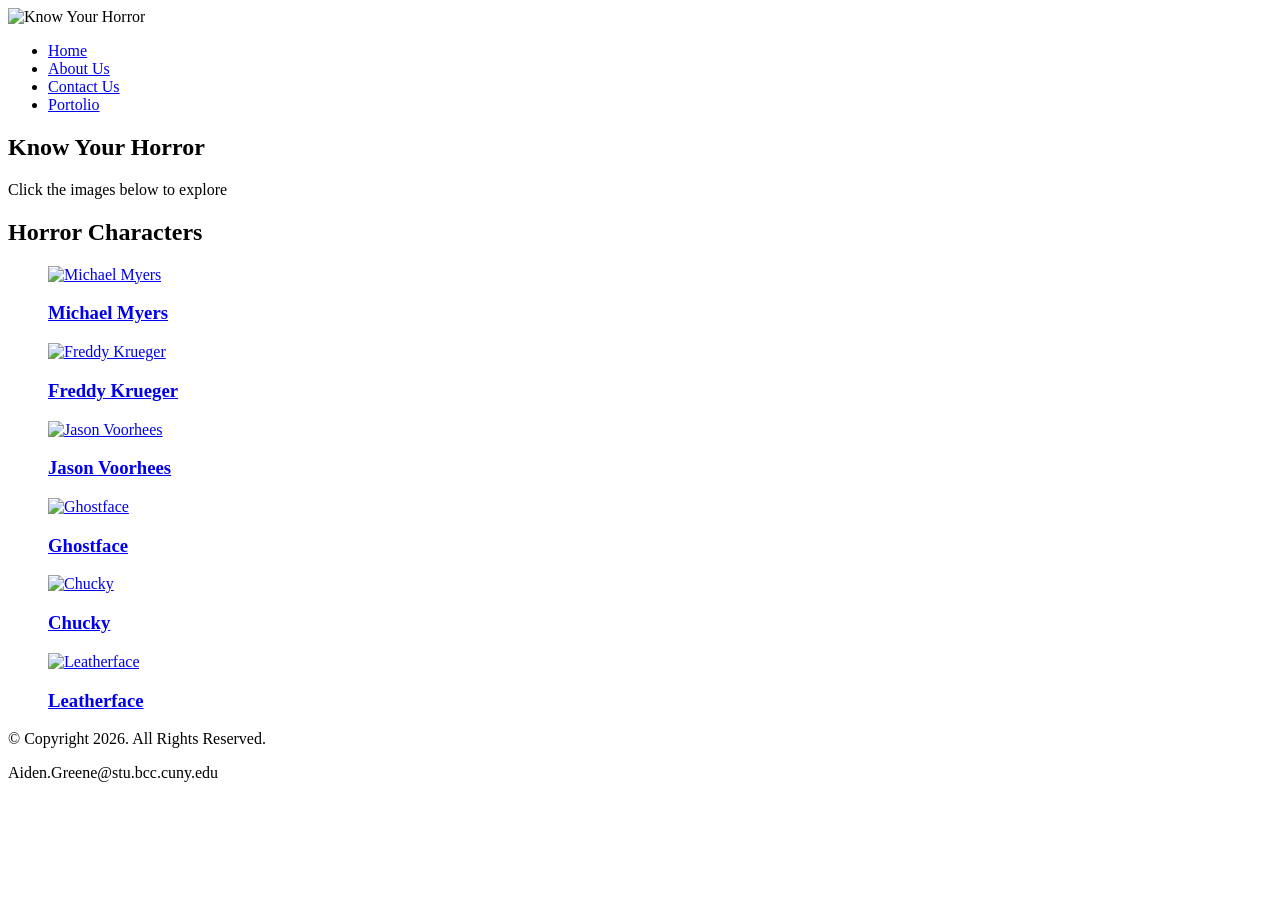
==== index.html @ 1dea75f3 "Add files via upload" ====
<!doctype html>
<!-- This website template was created by: Aiden Greene -->
<html lang="en">
<head>
<meta charset="utf-8">
<title>Know Your Horror</title>
<link rel="stylesheet" href="css/styles.css">
<meta name="viewport" content="width=device-width, initial-scale=1">
<meta name="Description" content="This is dedicated for new horror fans who may want information about their favorite killers">
<meta name="Keywords" content="slasher, killers, horror">	
<link rel="preconnect" href="https://fonts.googleapis.com">
<link rel="preconnect" href="https://fonts.gstatic.com" crossorigin>
<link href="https://fonts.googleapis.com/css2?family=Francois+One&family=Roboto+Slab:wght@100..900&display=swap" rel="stylesheet">
<link rel="shortcut icon" href="images/favicon.ico">
<link rel="icon" type="image/png" sizes="32x32" href="images/favicon-32.png">
<link rel="apple-touch-icon" sizes="180x180" href="images/apple-touch-icon.png">
<link rel="icon" sizes="192x192" href="images/android-chrome-192.png">	
</head>
		
<body>
	<div id="container">
	
	<!--Header area will be used for the logo or website name-->
	<header>	
		<img src="images/knowyourhorror.png" alt="Know Your Horror" class="logo"><br>
	</header>
	
		
	
		
	<nav>
	<ul>
		<li><a href="index.html">Home</a></li>
		<li><a href="about.html">About Us</a></li>
		<li><a href="contact.html">Contact Us</a></li>
		<li><a href="portfolio.html">Portolio</a></li>
		</ul>
	</nav>
	
		<!-- Use the main area to add the main content of the webpage -->
	<main>
		<section>
      <h1 class="h1index">Know Your Horror</h1>
	  <p class="pindex">Click the images below to explore</p>	
    </section>

    <section>
      <h2>Horror Characters</h2>
		
		<div class="article-grid">		
      <article>
		  <a href="michaelmyers.html">
		 <figure class="Character-card">
		 <img src="images/halloweenkills.png" alt="Michael Myers" class="characters">
		<figcaption>
		<h3>Michael Myers</h3>	
		</figcaption>	 
		</figure>
		  </a>	  
      </article>

      <article>
	  <a href="freddykrueger.html">	  
	  <figure class="Character-card">
	  <img src="images/freddy.png" alt="Freddy Krueger" class="characters">
	  <figcaption>  
      <h3>Freddy Krueger</h3>
	  </figcaption>
      </figure>
	  </a>  
      </article>

      <article>
	  <a href="jasonvoorhees.html"> 
	  <figure class="Character-card">
	  <img src="images/jason.png" alt="Jason Voorhees" class="characters">
	  <figcaption>  
      <h3>Jason Voorhees</h3>
	  </figcaption>
      </figure>
	  </a>	  
      </article>

      <article>
	  <a href="ghostface.html">	  
      <figure class="Character-card">
	  <img src="images/ghostface.png" alt="Ghostface" class="characters">
	  <figcaption>  
      <h3>Ghostface</h3>
	  </figcaption>
      </figure>
	  </a>	  
	  </article>
			
	  <article>
	  <a href="chucky.html">
	  <figure class="Character-card">
	  <img src="images/chucky.png" alt="Chucky" class="characters">
	  <figcaption>  
      <h3>Chucky</h3>
	  </figcaption>
      </figure>
	  </a>
      </article>
			
	  <article>
	  <a href="leatherface.html">	  
	  <figure class="Character-card">
	  <img src="images/leatherface.png" alt="Leatherface" class="characters">
	  <figcaption>  
      <h3>Leatherface</h3>
	  </figcaption>
      </figure>
	  </a>
      </article>		
			
    </div>
    </section>
		<div>
		</div>
	</main>
	
		<!-- Use the footer area to add webpage footer content -->
	<footer>
		<p>© Copyright 2026. All Rights Reserved.</p>
		<p>Aiden.Greene@stu.bcc.cuny.edu</p>
	</footer>
		
	</div>	
	
</body>
</html>
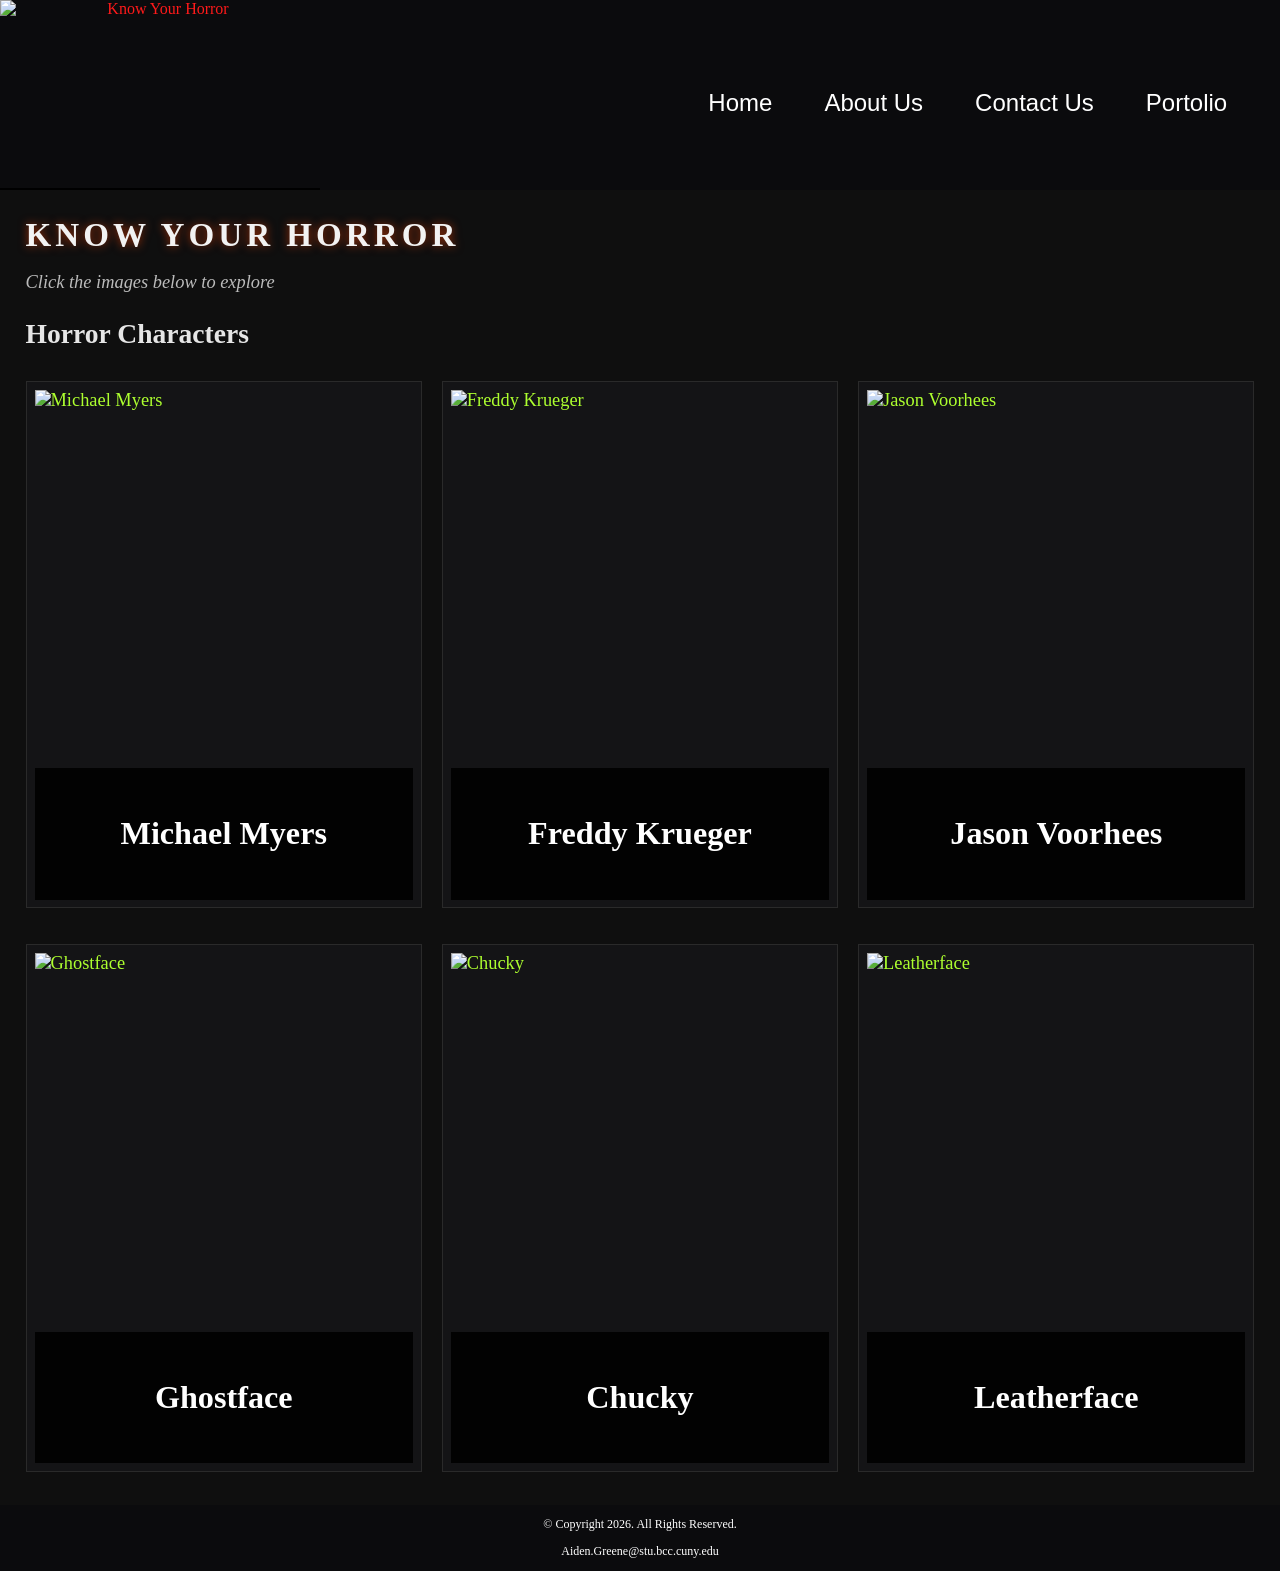
==== commit 9b11dc5c: "Fix HTML formatting and structure" ====
--- a/index.html
+++ b/index.html
@@ -4,7 +4,7 @@
 <head>
 <meta charset="utf-8">
 <title>Know Your Horror</title>
-<link rel="stylesheet" href="css/styles.css">
+<link rel="stylesheet" href="styles.css">
 <meta name="viewport" content="width=device-width, initial-scale=1">
 <meta name="Description" content="This is dedicated for new horror fans who may want information about their favorite killers">
 <meta name="Keywords" content="slasher, killers, horror">	
@@ -129,4 +129,4 @@
 	</div>	
 	
 </body>
-</html>+</html>
--- a/styles.css
+++ b/styles.css
@@ -0,0 +1,627 @@
+/*
+Author: Aiden Greene
+Date: 3/4/2026
+File name: styles.css
+*/
+
+/* CSS Reset */
+body, header, nav, main, footer, h1, div, img, ul, figure, figcaption, section, article, aside {
+	margin: 0;
+	padding: 0;
+	border: 0;	
+}
+
+/* Style rules for body and images */
+body {
+    background: #0b0b0d;
+    color: #e6e6e6;
+}
+
+.about-ul {
+     padding-left: 40px;
+    text-align: left;
+    margin-left: 0;
+}
+
+.about-li {
+	 position: relative;
+    padding-left: 10px;
+    margin-bottom: 16px;
+    color: #d8d8d8;
+    line-height: 1.6;
+}
+
+.contact-h2 {
+	font-family: 'Playfair Display', serif;
+    text-transform: uppercase;
+    letter-spacing: 4px;
+    margin-bottom: 10px;
+    text-shadow: 0 0 10px rgba(255, 69, 0, 0.6); 
+    color: #f2f2f2;
+	text-align: center;
+}
+
+.contact-P {
+	text-align: center;
+	text-transform: uppercase;
+}
+
+.about-H2 {
+	font-family: 'Playfair Display', serif;
+    text-transform: uppercase;
+    letter-spacing: 4px;
+    margin-bottom: 10px;
+    text-shadow: 0 0 10px rgba(255, 69, 0, 0.6); 
+    color: #f2f2f2;
+	text-align: center;
+	
+}
+
+.about-p {
+	font-size: 1.1em;
+	line-height: 1.8;
+	font-family: 'Roboto', sans-serif;
+	background-color: #111;
+	text-shadow: 0 0 10px rgba(255, 69, 0, 0.6);
+	letter-spacing: 2px;
+	
+}
+
+.horrorimg {
+	display: block; 
+    margin-left: auto;
+    margin-right: auto;
+}
+
+.pindex {
+	font-style: italic;
+    color: #bbbbbb;
+    margin-bottom: 25px;
+}
+
+.h1index {
+	font-family: 'Playfair Display', serif;
+    text-transform: uppercase;
+    letter-spacing: 4px;
+    margin-bottom: 10px;
+    text-shadow: 0 0 10px rgba(255, 69, 0, 0.6); 
+    color: #f2f2f2;
+}
+
+.logo {
+    width: 100%;
+    height: 102%;
+    display: block;
+}
+
+.characters {
+    width: 100%;      /* fills container width */
+    height: 100%;     /* fills container height */
+    object-fit: cover; /* crops instead of stretching */
+    display: block;/* removes inline spacing issues */
+}
+
+.Character-card:hover {
+	opacity: 1;
+    box-shadow: 0 0 16px 6px #800000;
+}
+
+.article-grid article {
+    position: relative;
+    overflow: hidden;
+    height: auto; /* or whatever card height you want */
+}
+
+.article-grid img {
+	width: 100%;
+    aspect-ratio: 1 / 1;
+    object-fit: cover; 
+    object-position: center; 
+    display: block;
+}
+
+/*Mobile view for index*/
+.article-grid figcaption {
+width: 100%;
+    padding: 15px 5px; 
+    background: rgba(0, 0, 0, 0.9);
+    color: #fff;
+    text-align: center;
+    font-weight: bold;
+    font-size: 1.4em;
+}
+
+.bullet {
+	color: #8b0000;
+    font-size: 2rem;
+    margin-right: 0.5rem;
+}
+
+.wiki-h1 {
+    color: #aeb6bf; 
+    font-family: 'Special Elite', serif; 
+    text-transform: inherit;
+    text-align: left;
+    text-shadow: 2px 2px 8px rgba(0, 0, 0, 0.8), 0 0 5px rgba(255, 255, 255, 0.1);
+    margin-bottom: 11px;
+    letter-spacing: 2px;
+} 
+
+.wiki-h2 {
+	color: #ff1a1a;
+    text-transform: uppercase;
+    border-bottom: 2px solid #333;
+    padding-bottom: 5px;
+}
+
+.wiki-H2 {
+	color: #B4B6B9;
+    font-family: sans-serif;
+}
+
+.wiki-p {
+	color: #cccccc;
+    line-height: 1.8;
+    letter-spacing: 0.7px;
+    text-shadow: 1px 1px 2px black;
+}
+
+.wiki-timeline {
+font-family: 'Oswald', sans-serif;
+    color: #d5dbdb;
+    letter-spacing: 5px;
+    text-align: center;
+    text-shadow: 1px 1px 0px #000, -1px -1px 0px rgba(255,255,255,0.2);
+    border-top: 1px solid #444;
+    border-bottom: 1px solid #444;
+    padding: 15px 0;
+    margin: 40px 0 20px 0;
+}
+
+figure {
+    margin: 0;
+    height: auto;
+}
+
+/* Style rule for box sizing applies to all elements */
+* {
+  box-sizing: border-box;
+}
+
+/* Style rules for mobile viewport */
+
+/* Style rule for header */
+header {
+    top: 0;
+    height: 190px;
+    color: #ff1a1a;
+    text-align: center;
+    border-bottom: 2px solid #000;
+}
+
+header img {
+    margin: 0 auto;
+}
+
+/* Style rules for navigation area */
+nav {
+    padding: 1%;
+    margin-bottom: 1%;
+}
+
+nav ul {
+    list-style-type: none;
+    text-align: center;
+}
+
+nav li {
+    font-size: 1.5em;
+    font-family: 'Francois One', sans-serif;
+    border-top: 1px solid #fff;
+}
+
+nav li:first-child {
+    border-top: none;
+}
+
+nav li a {
+    display: block;
+    color: #fff;
+    padding: 0.5em 1em;
+    text-decoration: none;
+}
+
+/* Show mobile class, hide tablet-desktop class */
+.mobile {
+    display: block;
+}
+
+.tablet-desktop {
+    display: none;
+}
+
+/* Style rules for main content */
+main {
+    background-color: #0f0f0f;
+    padding: 2%;
+    font-size: 1.15em;
+    font-family: 'Georgia', serif;
+}
+
+.mobile h3 {
+    text-shadow: 5px 5px 8px #ccc;
+}
+
+article {
+    padding: 2%;
+}
+
+article h3 {
+    text-align: center;
+}
+
+article ul {
+    margin-left: 10%; 
+}
+
+article {
+   background-color: #141416;
+    border: 1px solid #2a2a2a;
+    margin: 2% 0;
+    padding: 2%;
+}
+
+/* killers article grid */
+.article-grid {
+    display: grid;
+    grid-template-columns: repeat(1fr);
+    gap: 20px;
+}
+
+.tel-link {
+    background-color: #404040;
+    padding: 2%;
+    margin: 0 auto;
+    width: 80%;
+    text-align: center;
+    border-radius: 5px;
+}
+
+.btn:hover {
+	opacity: 1;
+    box-shadow: 0 0 16px 6px #800000;
+}
+
+.tel-link a {
+    color: #fff;
+    text-decoration: none;
+    font-size: 1.5em;
+    display: block;
+}
+
+.hours {
+    margin-left: 10%;
+}
+
+.action {
+    font-size: 1.35em;
+    color: #666600;
+    font-weight: bold;
+    text-shadow: 5px 5px 8px #ccc;
+}
+
+.frame {
+    position: relative;
+    max-width: 450px;
+    margin: 2% auto;
+}
+
+.pic-text {
+    position: absolute;
+    bottom: 0;
+    background: rgba(0, 0, 0, 0.5); 
+    color: #fff;
+    width: 100%;
+    padding: 20px;
+    text-align: center;
+    font-family: Verdana, Arial, sans-serif;
+    font-size: 1.5em;
+    font-weight: bold;
+}
+
+#weights, #cardio, #training {
+    margin: 0 2%;
+}
+
+.round {
+    border-radius: 8px;
+}
+
+.external-link {
+    color: #666600;
+    font-weight: bold;
+    text-decoration: none;
+}
+
+#contact {
+    text-align: center;
+}
+
+#contact .contact-email-link {
+    color: #666600;
+    text-decoration: none;
+}
+
+.map {
+    border: 2px solid #000;
+    width: 95%;
+    height: 50%;
+}
+
+#form {
+	margin-top: 2%;
+	background-color: #f2f2f2;
+	padding: 2%;
+}
+
+#form h2 {
+	text-align: center;
+}
+
+/* Style rules for form elements */
+fieldset, input, select, textarea  { 
+    margin-bottom: 2%;
+}
+
+fieldset legend {
+    font-weight: bold;
+    font-size: 1.25em;
+}
+
+label {
+    display: block;
+    padding-top: 3%;
+}
+
+form #submit {
+    margin: 0 auto;
+    border: none;
+    display: block;
+    padding: 2%;
+    background-color: #b3b3b3;
+    font-size: 1em;
+    border-radius: 10px;
+}
+
+/* Style rules for footer content */
+footer p {
+    font-size: 0.75em;
+    text-align: center;
+    color: #fff;
+    padding: 0 1em;
+}
+
+footer p a {
+    color: #fff;
+    text-decoration: none;
+}
+
+/* Media Query for Tablet Viewport */
+@media screen and (min-width: 630px), print {
+    
+    /* Tablet Viewport: Show tablet-desktop class, hide mobile class */
+    .tablet-desktop {
+        display: block;
+    }
+
+    .mobile {
+        display: none;
+    }
+    
+    /* Tablet Viewport: Style rule for header */
+    header {
+        padding-bottom: 2%;
+    }
+    
+    /* Tablet Viewport: Style rules for nav area */
+    nav li {
+        border-top: none;
+        display: inline-block;
+        border-right: 1px solid #fff;
+    }
+	
+	a {
+		text-decoration: none;
+	}
+    
+    nav li:last-child {
+        border-right: none;
+    }
+    
+    nav li a {
+        padding: 0.1em 0.75em;
+    }
+	
+	li {
+		
+	}
+    
+    /* Tablet Viewport: Style rules for main content area */
+    main ul {
+        margin: 0 0 4% 10%;
+    }
+    
+    .grid {
+        display: grid;
+        grid-template-columns: auto auto auto;
+        grid-gap: 20px;
+    }
+       
+    .pic-text {
+        font-size: 1em;  
+        padding: 10px;
+    } 
+    
+    aside {
+        text-align: center;
+        font-size: 1.25em;
+        font-style: italic;
+        font-weight: bold;
+        padding: 2%;
+		background-color: #141416;
+        border-radius: 0 15px; 
+    }
+    
+    .grid-item4 {
+        grid-column: 1 / span 3;
+    }
+        
+    #exercises {
+        border-top: 1px solid #000;
+        border-bottom: 1px solid #000;
+        background: linear-gradient(to right, #ccc, #fff);
+        background-color: #f2f2f2;
+        padding: 1% 2%;
+    }
+
+    #exercises dt {
+        font-weight: bold;
+    }
+
+    #exercises dd {
+        padding: 0.5% 1% 2% 0;
+    } 
+    
+    .tel-num {
+        font-size: 1.25em;
+    }
+    
+    .map {
+        width: 600px;
+        height: 450px;
+    }
+	
+	/* Tablet viewport: style rules for table	*/
+	table {
+	border: 1px solid #000;
+	border-collapse: collapse;
+	margin: 0 auto;	
+	width: 100%;			
+	}
+	
+	 caption {
+        font-size: 1.5em;
+        font-weight: bold;
+        padding: 1%;
+    }
+    
+    th, td {
+        border: 1px solid #000;
+        padding: 2%;
+    }
+	
+	th {
+        background-color: #000;
+        color: #fff;
+        font-size: 1.15em;
+    }
+
+    tr:nth-child(odd) {
+        background-color: #ccc;
+    }
+	
+	/* Tablet Viewport: Style rule for form element */
+    form {
+        width: 70%;
+        margin: 0 auto;
+    }
+}
+
+/* Media Query for Desktop Viewport */
+@media screen and (min-width: 1015px), print {
+    
+	.article-grid {
+        grid-template-columns: repeat(3, 1fr); /* Three columns for desktop */	
+	}
+	
+	.article-grid figcaption {
+		text-decoration: none;
+        font-size: 1em;
+	}
+	
+    /* Desktop Viewport: Style rule for header */
+    header {
+        width: 25%;
+        float: left;
+        padding-bottom: 0;
+    }
+    
+    /* Desktop Viewport: Style rules for nav area */
+    nav {
+        float: right;
+        width: 70%;
+        margin: 4em 1em 0 0;
+    }
+
+    nav ul {
+        text-align: right;
+    }
+    
+    nav li {
+        border: none;
+    }
+	
+	a {
+		color: greenyellow
+	}
+	
+    nav li a {
+    	display: block;
+    	color: #fff;
+    	padding: 0.5em 1em;
+    	text-decoration: none;
+    }
+    
+    nav li a:hover {
+        color: #ff1a1a;
+        background-color: #1a0000;
+    }
+    
+    /* Desktop Viewport: Style Rules for main content */
+    main {
+        clear: left;
+    }
+    
+    main h1 {
+        font-size: 1.8em;
+    }
+    
+    article h3 {
+        font-size: 1.75em;
+    }
+    
+}
+
+/* Media Query for Large Desktop Viewports */
+@media screen and (min-width: 1921px) {
+ 
+    #container {
+        width: 1920px;
+        margin: 0 auto;
+    }
+	
+	table {
+		width: 80%;
+	}
+    
+}
+
+/* Media Query for Print */
+@media print {
+    
+    body {
+        background-color: #fff;
+        color: #000;
+    }
+     
+}
